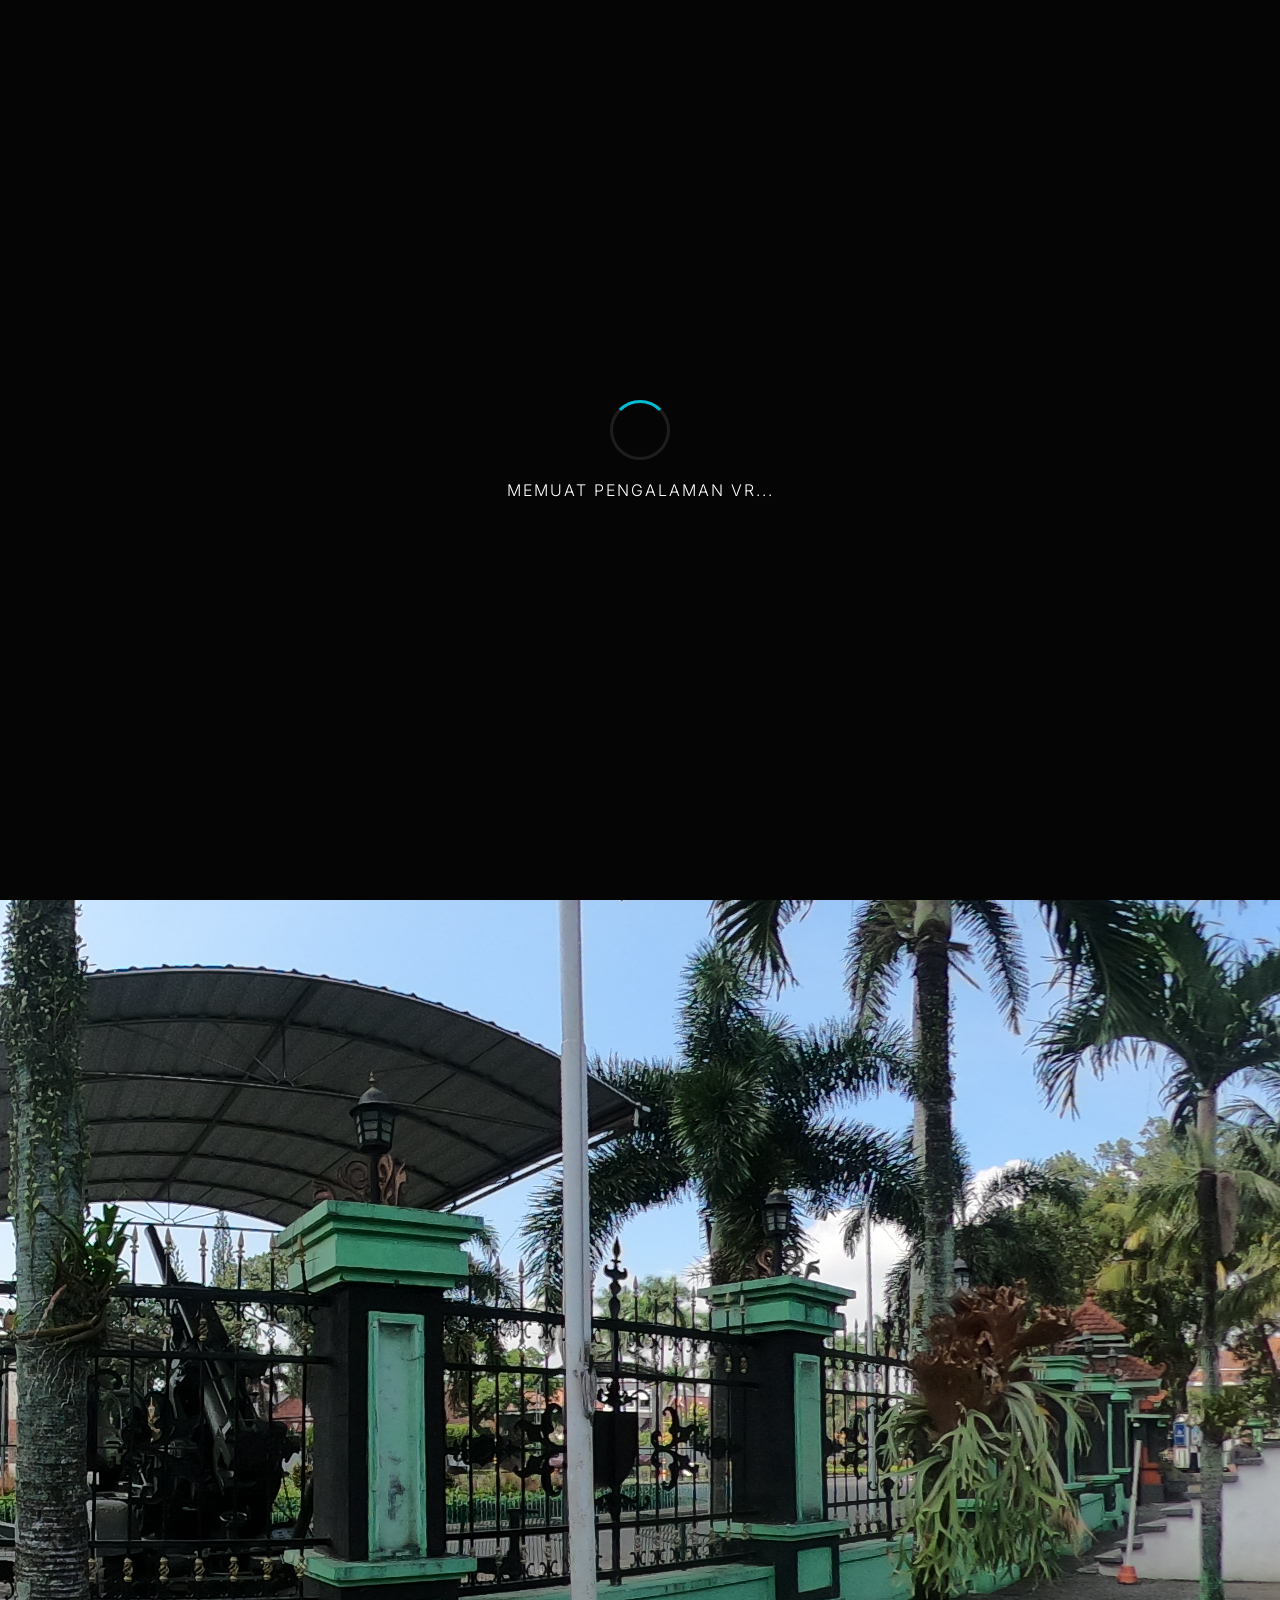
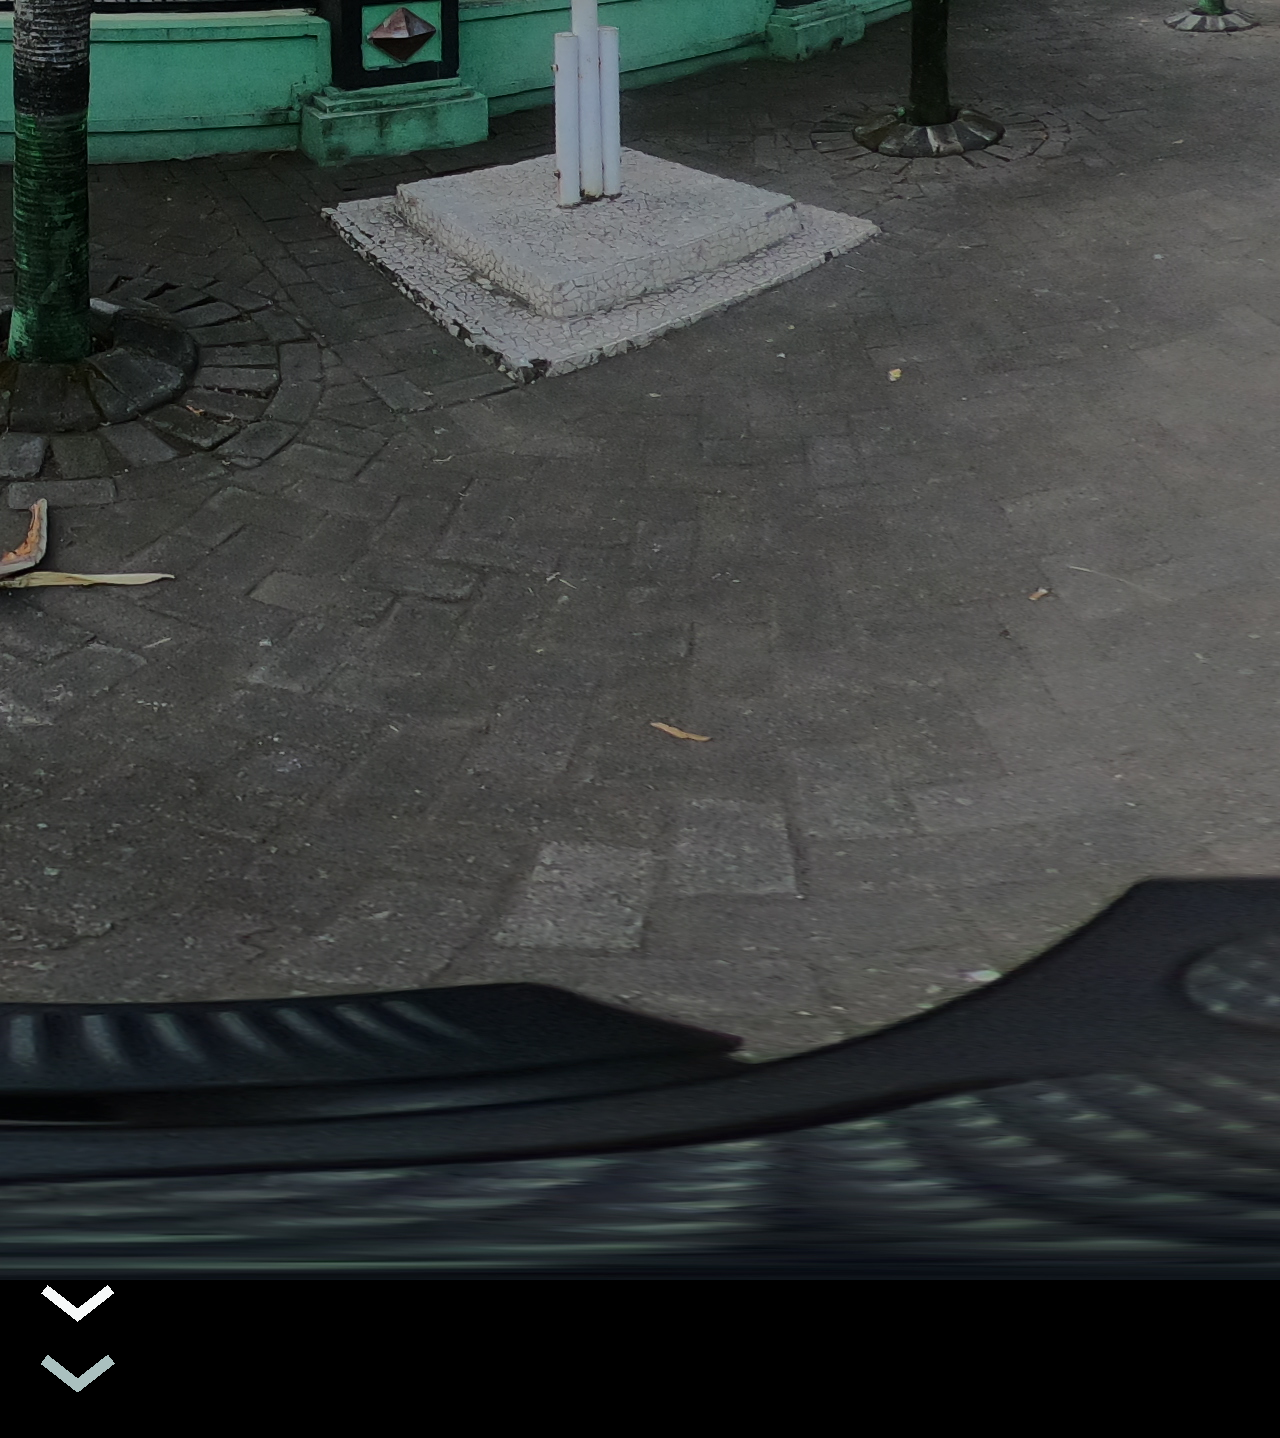
==== 1_TitikSatu.html @ d271705a "refactor: centralize UI styles into a new stylesheet and remove redundant HTML component file" ====
<!DOCTYPE html>
<html lang="id">

<head>
    <meta charset="UTF-8">
    <meta name="viewport" content="width=device-width, initial-scale=1.0">
    <title>Museum Brawijaya Tour°</title>
    <meta name="description" content="Jelajahi Museum Brawijaya secara virtual dengan teknologi 360° VR">

    <!-- Fonts -->
    <link rel="preconnect" href="https://fonts.googleapis.com">
    <link rel="preconnect" href="https://fonts.gstatic.com" crossorigin>
    <link href="https://fonts.googleapis.com/css2?family=Inter:wght@300;400;700&display=swap" rel="stylesheet">

    <!-- Scripts -->
    <script src="https://aframe.io/releases/1.7.1/aframe.min.js"></script>
    <script src="js/gif-shader.js"></script>
    <script src="js/button-component.js"></script>
    <script src="js/ui-manager.js"></script>

    <!-- Styles -->
    <link rel="stylesheet" href="css/style.css">
</head>

<body>
    <!-- Loading Screen -->
    <div id="loading-screen">
        <div class="loader"></div>
        <div style="color: white; letter-spacing: 2px; font-weight: 300;">MEMUAT PENGALAMAN VR...</div>
    </div>

    <!-- UI Overlay -->
    <div id="ui-overlay">
        <header>
            <div class="logo-container">
                <div class="logo-icon">M</div>

                <!--====================================================== Section 1 ====================================================-->
                <div class="room-info">
                    <h1>Laboratorium APL</h1> <!-- Ganti ... dengan Nama Lokasi Secara Umum -->
                    <p style="font-size: 10px; opacity: 0.6; letter-spacing: 1px;">Laboratorium 1</p>
                    <!-- Ganti ... dengan Nama Lokasi Secara Spesifik -->
                </div>
                <!--_____________________________________________________________________________________________________________________-->
            </div>
        </header>

        <div id="info-panel" class="info-panel">
            <h3>Selamat Datang</h3>
            <p>Gunakan kursor di tengah layar untuk berinteraksi dengan objek dan berpindah antar lokasi.</p>
        </div>

        <!--====================================================== Section 2 ====================================================-->
        <div class="nav-controls">
            <div class="btn-icon" title="Informasi" onclick="toggleInfo(
                    
                    'Tentang Tour', 
                    
                    'Selamat datang di Virtual Tour Museum Brawijaya. Silakan jelajahi lingkungan museum dengan mengikuti petunjuk arah.Selamat datang di Virtual Tour Museum Brawijaya. Silakan jelajahi lingkungan museum dengan mengikuti petunjuk arah.'
                    
                    )">
                <i style="font-style: normal;">i</i>
            </div>
            <!--_____________________________________________________________________________________________________________________-->

            <div class="btn-icon" title="Bantuan"
                onclick="toggleInfo('Bantuan Navigasi', 'Tahan klik kiri dan gerakkan mouse untuk melihat sekeliling. Arahkan kursor ke panah dan tunggu hingga lingkaran penuh untuk berpindah tempat.')">
                <i style="font-style: normal;">?</i>
            </div>
        </div>

        <!--====================================================== Section 7 ====================================================-->
        <!-- Minimap Layout -->
        <div class="minimap-container">
            <!-- Ganti src dengan referensi gambar peta yang sesuai dari folder assets/map -->
            <img src="./assets/map/PetaUmum.png" alt="Minimap">
        </div>
        <!--_____________________________________________________________________________________________________________________-->
    </div>

    <!-- A-Frame Scene -->
    <a-scene aframe-watcher loading-screen="enabled: false">

        <!--====================================================== Section 3 ====================================================-->
        <!-- Assets -->
        <a-assets>
            <img id="bg" src="./assets/panoramas/1_TitikSatu.JPG">
            <!-- Ganti ... dengan nama file gambar yang ingin digunakan -->
            <img id="arrow" src="./assets/ui/arrow.gif">
        </a-assets>
        <!--_____________________________________________________________________________________________________________________-->

        <!--====================================================== Section 4 ====================================================-->
        <!-- Camera Setup -->
        <a-entity id="camera-rig" rotation="0 0 0">
            <!--_____________________________________________________________________________________________________________________-->

            <a-camera id="camera" look-controls="pointerLockEnabled: false" wasd-controls="enabled: false" fov="170"
                animation__zoom="property: camera.fov; from: 170; to: 80; dur: 3000; easing: easeInOutQuad; delay: 1500">

                <!-- Reticle / Cursor -->
                <a-entity id="cursor" cursor="fuse: true; fuseTimeout: 1500" position="0 0 -1"
                    raycaster="objects: .itemButton, .itemInfo; far: 50"
                    geometry="primitive: ring; radiusInner: 0.01; radiusOuter: 0.02"
                    material="color: #FFFFFF; shader: flat; opacity: 1"
                    animation__fusing="property: geometry.radiusOuter; from: 0.050; to: 0.010; startEvents: fusing; easing: easeInQuad; dur: 1000"
                    animation__fusing2="property: geometry.radiusInner; from: 0.050; to: 0.005; startEvents: fusing; easing: easeInQuad; dur: 1000">
                </a-entity>
            </a-camera>
        </a-entity>

        <!-- Environment -->
        <a-sky src="#bg" rotation="0 0 0"></a-sky>

        <!--====================================================== Section 5 ====================================================-->
        <!-- Tombol Navigasi -->
        <a-entity id="tombol-navigasi" position="-12.26183 0.11541 7.69963" rotation="-90 -270.85 16" scale="2 2 2">

            <!--
            
            Rotation nilai untuk mengubah rotasi
            Position nilai untuk mengubah posisi tombol
            scale nilai untuk mengubah ukuran tombol

            Rotation (x y z)
            position (x y z)
            scale (x y z)

            -->

            <a-entity id="panah-navigasi" class="itemButton" gif-shader="src: ./assets/ui/arrow.gif; transparent: true"
                geometry="primitive: plane" hoverable="opacity: 0.7" clickable="name: Titik_1; 
                target_url: 1_TitikSatu.html" scale="2 2 2" position="4.76 0.81 -1.23" rotation="20.1 -8.17 -199.75">
            </a-entity>

            <a-text id="text-navigasi" font="kelsonsans" width="6" align="center"
                value="Ikuti Panah \n Untuk Melanjutkan" position="4.08 -1.49 -1.48" rotation="21.21 -20.45 -35.56"
                color="#fff">
            </a-text>
        </a-entity>
        <!--_____________________________________________________________________________________________________________________-->


        <!--====================================================== Section 6 ====================================================-->
        <a-entity>
            <a-text id="text-navigasi2" text="value: Masukkan Teks Disini" font="kelsonsans" width="6" ,align="center"
                position="-8.17812 3.08022 3.2098" rotation="11.151477566631213 99.95535214954776 0.7293752732015379"
                color="#fff">
            </a-text>
        </a-entity>
        <!--_____________________________________________________________________________________________________________________-->

    </a-scene>
</body>

</html>
---- css/style.css ----
/* Variables for consistent design */
:root {
    --primary-color: #00bcd4;
    --secondary-color: #ff4081;
    --bg-dark: rgba(20, 20, 25, 0.85);
    --text-white: #ffffff;
    --glass-bg: rgba(255, 255, 255, 0.1);
    --glass-border: rgba(255, 255, 255, 0.2);
}

* {
    margin: 0;
    padding: 0;
    box-sizing: border-box;
    font-family: 'Inter', 'Segoe UI', Roboto, Helvetica, Arial, sans-serif;
}

body {
    overflow: hidden;
    background-color: #000;
}

/* UI Overlay Container */
#ui-overlay {
    position: fixed;
    top: 0;
    left: 0;
    width: 100%;
    height: 100%;
    pointer-events: none; /* Allow clicks to pass through to A-Frame by default */
    z-index: 10;
}

#ui-overlay > * {
    pointer-events: auto; /* Re-enable clicks for UI elements */
}

/* Header */
header {
    position: absolute;
    top: 0;
    left: 0;
    width: 100%;
    padding: 20px 40px;
    display: flex;
    justify-content: space-between;
    align-items: center;
    background: linear-gradient(to bottom, rgba(0,0,0,0.7) 0%, rgba(0,0,0,0) 100%);
    color: white;
}

.logo-container {
    display: flex;
    align-items: center;
    gap: 15px;
}

.logo-icon {
    width: 40px;
    height: 40px;
    background: var(--primary-color);
    border-radius: 8px;
    display: flex;
    align-items: center;
    justify-content: center;
    font-weight: bold;
    font-size: 20px;
    box-shadow: 0 0 15px var(--primary-color);
}

.room-info h1 {
    font-size: 24px;
    font-weight: 300;
    letter-spacing: 2px;
    text-transform: uppercase;
}

/* Navigation Controls */
.nav-controls {
    position: absolute;
    top: 20px !important;
    right: 40px !important;
    bottom: auto !important;
    display: flex;
    gap: 15px;
}

.btn-icon {
    width: 50px;
    height: 50px;
    border-radius: 50%;
    background: var(--glass-bg);
    border: 1px solid var(--glass-border);
    backdrop-filter: blur(10px);
    display: flex;
    align-items: center;
    justify-content: center;
    color: white;
    cursor: pointer;
    transition: all 0.3s ease;
}

.btn-icon:hover {
    background: var(--primary-color);
    transform: scale(1.1);
    box-shadow: 0 0 20px var(--primary-color);
}

/* Info Panel */
.info-panel {
    position: absolute;
    bottom: 30px;
    left: 30px;
    width: 380px;
    padding: 25px;
    background: var(--bg-dark);
    backdrop-filter: blur(15px);
    border-radius: 15px;
    border: 1px solid var(--glass-border);
    color: white;
    transform: translateY(100px);
    opacity: 0;
    transition: all 0.5s cubic-bezier(0.175, 0.885, 0.32, 1.275);
}

.info-panel.visible {
    transform: translateY(0);
    opacity: 1;
}

.info-panel h3 {
    font-size: 22px;
    margin-bottom: 15px;
    color: var(--primary-color);
}

.info-panel p {
    font-size: 17px;
    line-height: 1.6;
    color: #eee;
}

/* Loading Screen */
#loading-screen {
    position: fixed;
    top: 0;
    left: 0;
    width: 100%;
    height: 100%;
    background: #050505;
    z-index: 100;
    display: flex;
    flex-direction: column;
    align-items: center;
    justify-content: center;
    transition: opacity 0.8s ease;
}

.loader {
    width: 60px;
    height: 60px;
    border: 3px solid rgba(255,255,255,0.1);
    border-top: 3px solid var(--primary-color);
    border-radius: 50%;
    animation: spin 1s linear infinite;
    margin-bottom: 20px;
}

@keyframes spin {
    0% { transform: rotate(0deg); }
    100% { transform: rotate(360deg); }
}

#loading-screen.hidden {
    opacity: 0;
    pointer-events: none;
}

/* Custom Cursor inside A-Frame (standardizing) */
.a-canvas-container {
    cursor: none !important;
}

/* Minimap */
.minimap-container {
    position: absolute;
    bottom: 90px;
    right: 30px;
    padding: 12px;
    border: 1px solid var(--glass-border);
    border-radius: 15px;
    background: var(--bg-dark);
    backdrop-filter: blur(15px);
    box-shadow: 0 4px 15px rgba(0,0,0,0.5);
    z-index: 10;
}

.minimap-container img {
    width: 280px;
    height: auto;
    display: block;
    border-radius: 8px;
}

/* Mobile Responsiveness */
@media (max-width: 768px) {
    /* Header */
    header {
        padding: 15px 20px;
    }
    
    .room-info h1 {
        font-size: 18px;
    }
    
    .logo-icon {
        width: 32px;
        height: 32px;
        font-size: 16px;
    }

    /* Nav Controls */
    .nav-controls {
        top: 15px !important;
        right: 20px !important;
        gap: 10px;
    }

    .btn-icon {
        width: 40px;
        height: 40px;
    }

    /* Info Panel */
    .info-panel {
        width: calc(100% - 40px);
        left: 20px;
        top: 80px; /* Pindah ke atas di bawah header agar tidak menutupi minimap */
        bottom: auto;
        padding: 20px;
        transform: translateY(-50px);
    }
    
    .info-panel.visible {
        transform: translateY(0);
    }

    .info-panel h3 {
        font-size: 18px;
        margin-bottom: 10px;
    }

    .info-panel p {
        font-size: 14px;
    }

    /* Minimap */
    .minimap-container {
        bottom: 80px;
        right: 20px;
        padding: 8px;
        border-radius: 12px;
    }

    .minimap-container img {
        width: 140px;
        border-radius: 6px;
    }
}

/* For very small heights (Landscape mobile) */
@media (max-height: 500px) {
    .minimap-container {
        bottom: 20px;
        right: 80px; /* Geser ke kiri dari tombol VR di pojok */
        padding: 6px;
    }
    .minimap-container img {
        width: 120px;
    }
    
    .info-panel {
        top: 60px;
        left: 20px;
        width: 300px;
        padding: 15px;
    }
    
    header {
        padding: 10px 15px;
    }
    .room-info h1 {
        font-size: 16px;
    }
}
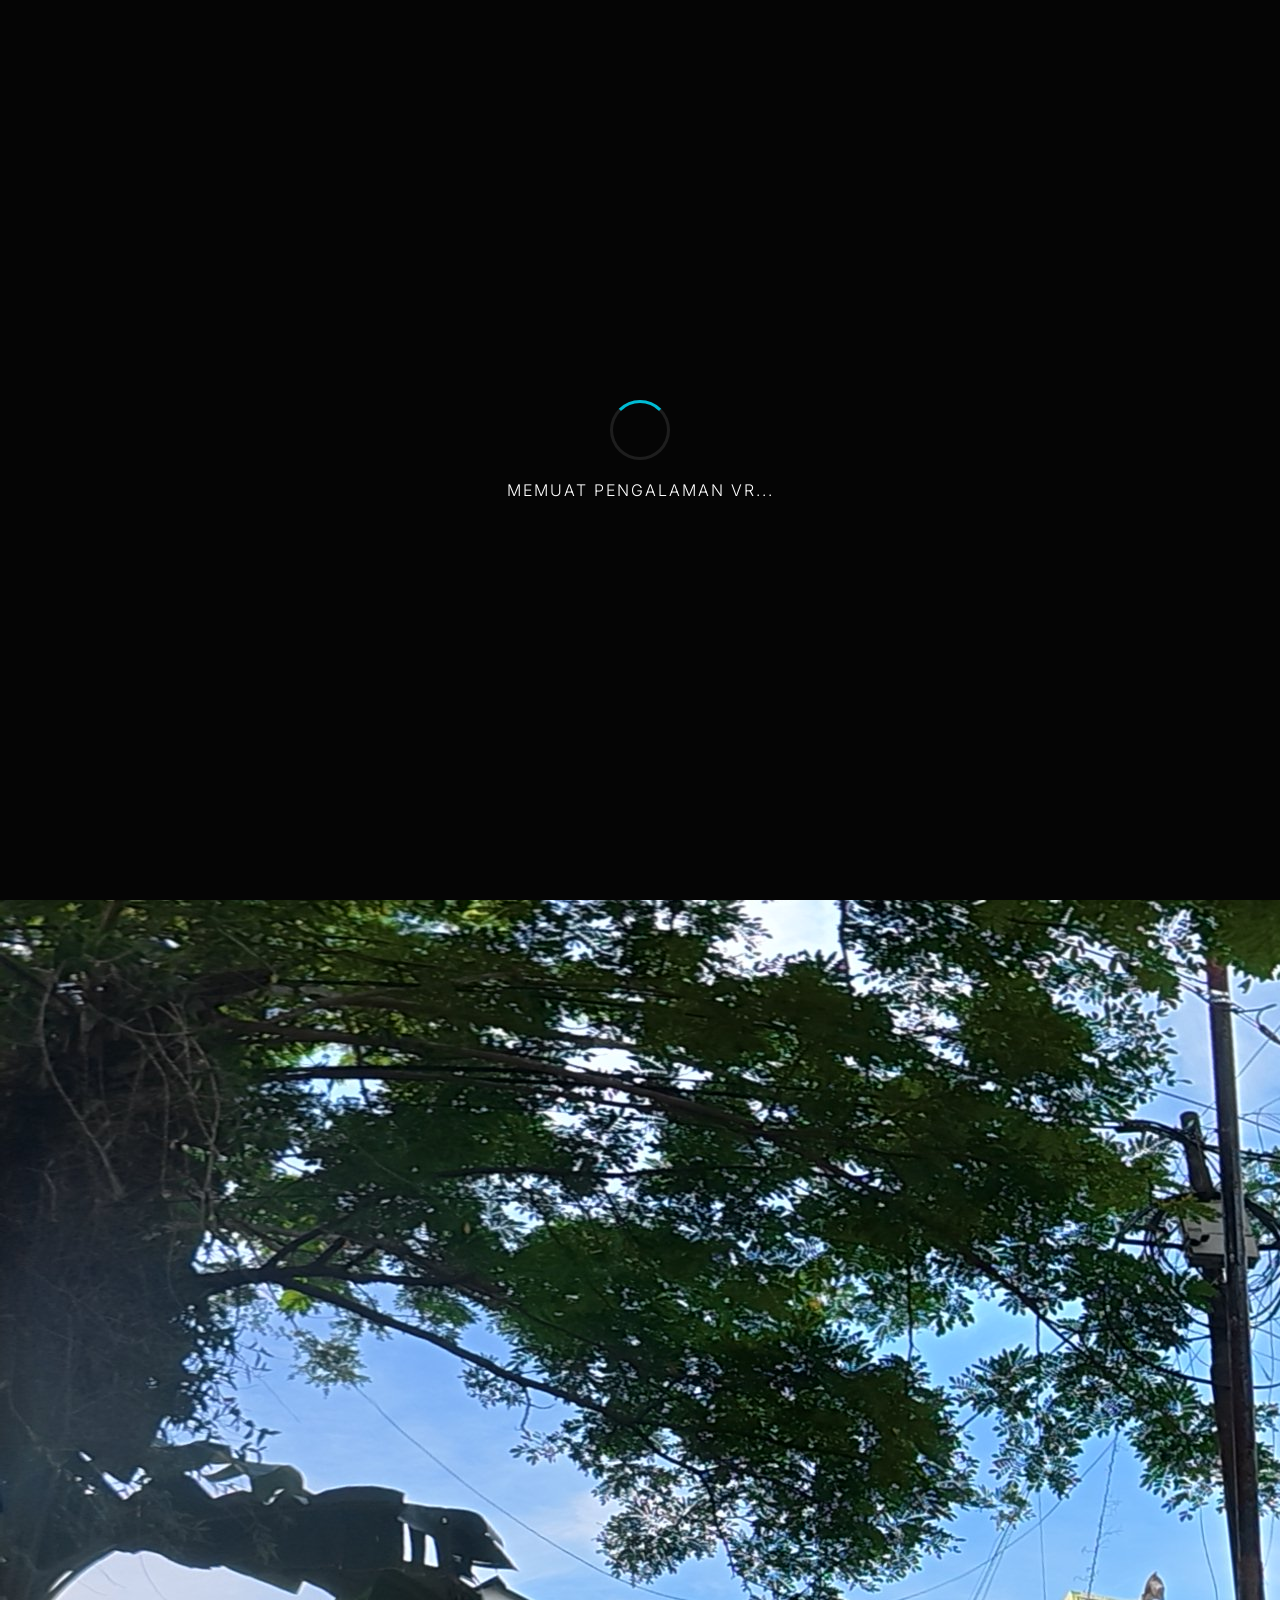
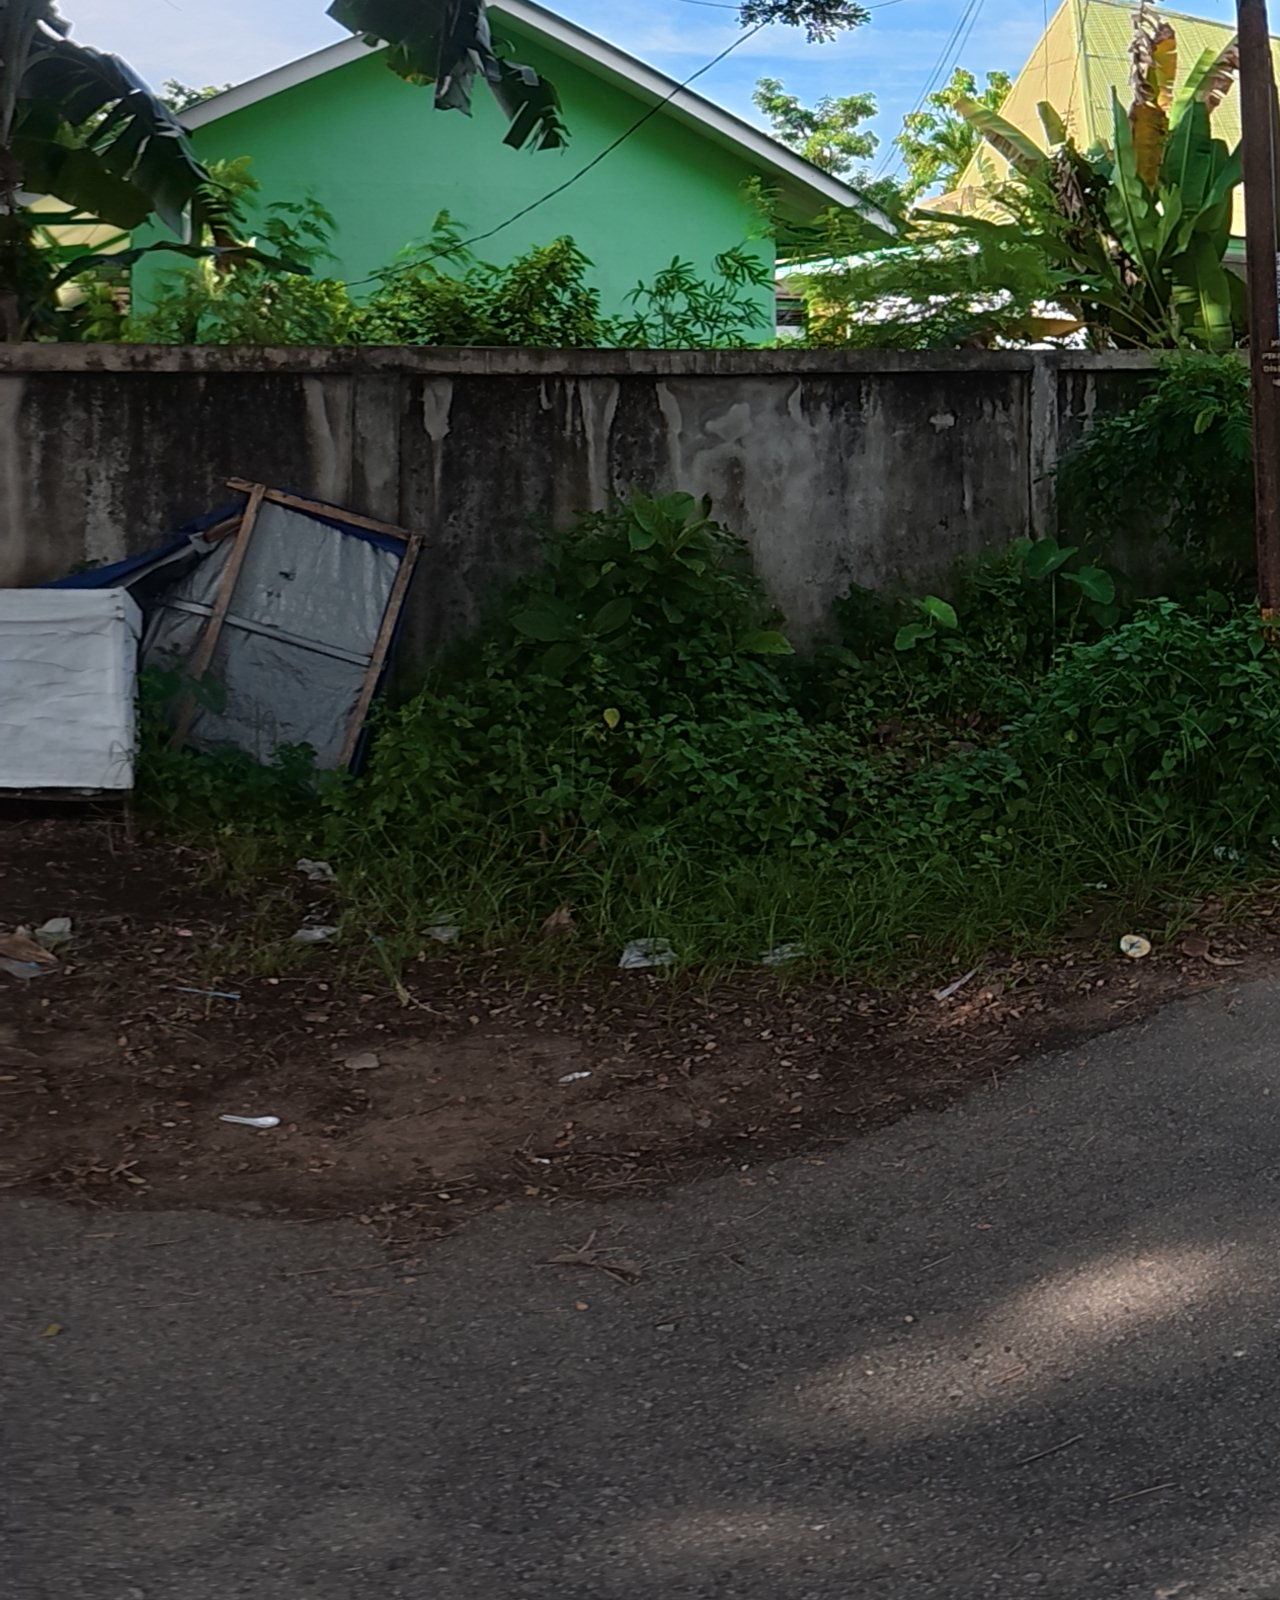
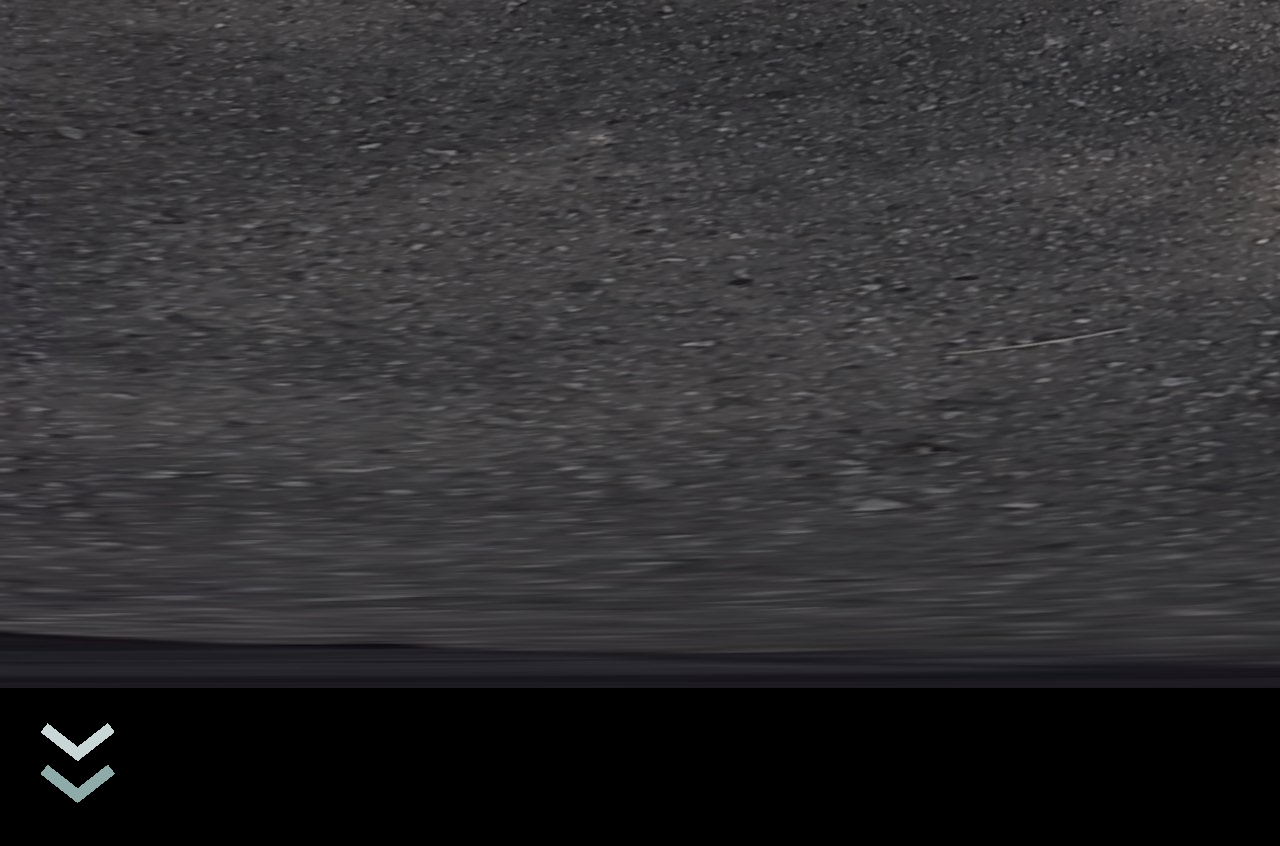
==== commit bbf868d8: "fix: update navigation button position and rotation for improved user experience" ====
--- a/1_TitikSatu.html
+++ b/1_TitikSatu.html
@@ -4,8 +4,8 @@
 <head>
     <meta charset="UTF-8">
     <meta name="viewport" content="width=device-width, initial-scale=1.0">
-    <title>Museum Brawijaya Tour°</title>
-    <meta name="description" content="Jelajahi Museum Brawijaya secara virtual dengan teknologi 360° VR">
+    <title>Virtual Tour°</title>
+    <meta name="description" content="Jelajahi dunia virtual dengan teknologi 360° VR">
 
     <!-- Fonts -->
     <link rel="preconnect" href="https://fonts.googleapis.com">
@@ -33,15 +33,15 @@
     <div id="ui-overlay">
         <header>
             <div class="logo-container">
-                <div class="logo-icon">M</div>
+                <div class="logo-icon">S</div>
 
-                <!--====================================================== Section 1 ====================================================-->
+<!--====================================================== Section 1 ====================================================-->
                 <div class="room-info">
-                    <h1>Laboratorium APL</h1> <!-- Ganti ... dengan Nama Lokasi Secara Umum -->
-                    <p style="font-size: 10px; opacity: 0.6; letter-spacing: 1px;">Laboratorium 1</p>
-                    <!-- Ganti ... dengan Nama Lokasi Secara Spesifik -->
+                    <h1>...</h1> <!-- Ganti ... dengan Nama Lokasi Secara Umum -->
+                    <p style="font-size: 10px; opacity: 0.6; letter-spacing: 1px;">...</p> <!-- Ganti ... dengan Nama Lokasi Secara Spesifik -->
                 </div>
-                <!--_____________________________________________________________________________________________________________________-->
+<!--_____________________________________________________________________________________________________________________-->
+
             </div>
         </header>
 
@@ -50,18 +50,18 @@
             <p>Gunakan kursor di tengah layar untuk berinteraksi dengan objek dan berpindah antar lokasi.</p>
         </div>
 
-        <!--====================================================== Section 2 ====================================================-->
+<!--====================================================== Section 2 ====================================================-->
         <div class="nav-controls">
             <div class="btn-icon" title="Informasi" onclick="toggleInfo(
                     
                     'Tentang Tour', 
                     
-                    'Selamat datang di Virtual Tour Museum Brawijaya. Silakan jelajahi lingkungan museum dengan mengikuti petunjuk arah.Selamat datang di Virtual Tour Museum Brawijaya. Silakan jelajahi lingkungan museum dengan mengikuti petunjuk arah.'
+                    'Selamat datang di Virtual Tour. Silakan jelajahi lingkungan virtual dengan mengikuti petunjuk arah. Selamat datang di Virtual Tour. Silakan jelajahi lingkungan virtual dengan mengikuti petunjuk arah.'
                     
                     )">
                 <i style="font-style: normal;">i</i>
             </div>
-            <!--_____________________________________________________________________________________________________________________-->
+<!--_____________________________________________________________________________________________________________________-->
 
             <div class="btn-icon" title="Bantuan"
                 onclick="toggleInfo('Bantuan Navigasi', 'Tahan klik kiri dan gerakkan mouse untuk melihat sekeliling. Arahkan kursor ke panah dan tunggu hingga lingkaran penuh untuk berpindah tempat.')">
@@ -69,31 +69,34 @@
             </div>
         </div>
 
-        <!--====================================================== Section 7 ====================================================-->
+<!--====================================================== Section 7 ====================================================-->
         <!-- Minimap Layout -->
-        <div class="minimap-container">
-            <!-- Ganti src dengan referensi gambar peta yang sesuai dari folder assets/map -->
-            <img src="./assets/map/PetaUmum.png" alt="Minimap">
+        <div class="minimap-container" id="minimap-container">
+            <div class="minimap-close" id="minimap-close" onclick="minimizeMap(event)">×</div>
+            <div class="minimap-content">
+                <!-- Ganti src dengan referensi gambar peta yang sesuai dari folder assets/map -->
+                <img src="./assets/map/map.jpeg" alt="Minimap" onclick="maximizeMap(event)">
+            </div>
         </div>
-        <!--_____________________________________________________________________________________________________________________-->
+<!--_____________________________________________________________________________________________________________________-->
     </div>
 
     <!-- A-Frame Scene -->
     <a-scene aframe-watcher loading-screen="enabled: false">
 
-        <!--====================================================== Section 3 ====================================================-->
+<!--====================================================== Section 3 ====================================================-->
         <!-- Assets -->
         <a-assets>
             <img id="bg" src="./assets/panoramas/1_TitikSatu.JPG">
             <!-- Ganti ... dengan nama file gambar yang ingin digunakan -->
             <img id="arrow" src="./assets/ui/arrow.gif">
         </a-assets>
-        <!--_____________________________________________________________________________________________________________________-->
+<!--_____________________________________________________________________________________________________________________-->
 
-        <!--====================================================== Section 4 ====================================================-->
+<!--====================================================== Section 4 ====================================================-->
         <!-- Camera Setup -->
         <a-entity id="camera-rig" rotation="0 0 0">
-            <!--_____________________________________________________________________________________________________________________-->
+<!--_____________________________________________________________________________________________________________________-->
 
             <a-camera id="camera" look-controls="pointerLockEnabled: false" wasd-controls="enabled: false" fov="170"
                 animation__zoom="property: camera.fov; from: 170; to: 80; dur: 3000; easing: easeInOutQuad; delay: 1500">
@@ -112,43 +115,33 @@
         <!-- Environment -->
         <a-sky src="#bg" rotation="0 0 0"></a-sky>
 
-        <!--====================================================== Section 5 ====================================================-->
+<!--====================================================== Section 5 ====================================================-->
         <!-- Tombol Navigasi -->
-        <a-entity id="tombol-navigasi" position="-12.26183 0.11541 7.69963" rotation="-90 -270.85 16" scale="2 2 2">
+        <a-entity id="tombol-navigasi1" position="5.71648 -0.86428 12.48434" rotation="-89.99963750135457 -170.06705162411635 0" scale="2 2 2">
 
-            <!--
-            
-            Rotation nilai untuk mengubah rotasi
-            Position nilai untuk mengubah posisi tombol
-            scale nilai untuk mengubah ukuran tombol
-
-            Rotation (x y z)
-            position (x y z)
-            scale (x y z)
-
-            -->
-
-            <a-entity id="panah-navigasi" class="itemButton" gif-shader="src: ./assets/ui/arrow.gif; transparent: true"
+            <a-entity id="panah-navigasi1" class="itemButton" gif-shader="src: ./assets/ui/arrow.gif; transparent: true"
                 geometry="primitive: plane" hoverable="opacity: 0.7" clickable="name: Titik_1; 
-                target_url: 1_TitikSatu.html" scale="2 2 2" position="4.76 0.81 -1.23" rotation="20.1 -8.17 -199.75">
+                target_url: 1_TitikSatu.html" scale="2 2 2" position="4.55 -0.2 -1.23" rotation="8.777140463609081 -4.832899001928493 160.44278">
             </a-entity>
 
-            <a-text id="text-navigasi" font="kelsonsans" width="6" align="center"
-                value="Ikuti Panah \n Untuk Melanjutkan" position="4.08 -1.49 -1.48" rotation="21.21 -20.45 -35.56"
+            <a-text id="text-navigasi1" font="kelsonsans" width="6" align="center"
+                value="Ikuti Panah \n Untuk Melanjutkan" position="4.08 -1.49 -1.48" rotation="26.06728784727193 -13.788802297618393 -25.93378868100645"
                 color="#fff">
             </a-text>
         </a-entity>
-        <!--_____________________________________________________________________________________________________________________-->
+<!--_____________________________________________________________________________________________________________________-->
 
 
-        <!--====================================================== Section 6 ====================================================-->
-        <a-entity>
-            <a-text id="text-navigasi2" text="value: Masukkan Teks Disini" font="kelsonsans" width="6" ,align="center"
-                position="-8.17812 3.08022 3.2098" rotation="11.151477566631213 99.95535214954776 0.7293752732015379"
-                color="#fff">
-            </a-text>
-        </a-entity>
-        <!--_____________________________________________________________________________________________________________________-->
+<!--====================================================== Section 6 ====================================================-->
+        
+        <!--- Paste Snippet Code Tombol Dibawah ini -->
+
+
+        <!--- Paste Snippet Code Text Dibawah ini -->
+
+
+
+<!--_____________________________________________________________________________________________________________________-->
 
     </a-scene>
 </body>
--- a/css/style.css
+++ b/css/style.css
@@ -109,8 +109,9 @@
 /* Info Panel */
 .info-panel {
     position: absolute;
-    bottom: 30px;
-    left: 30px;
+    bottom: 90px;
+    right: 30px;
+    left: auto;
     width: 380px;
     padding: 25px;
     background: var(--bg-dark);
@@ -184,8 +185,9 @@
 /* Minimap */
 .minimap-container {
     position: absolute;
-    bottom: 90px;
-    right: 30px;
+    bottom: 30px;
+    left: 30px;
+    right: auto;
     padding: 12px;
     border: 1px solid var(--glass-border);
     border-radius: 15px;
@@ -193,6 +195,13 @@
     backdrop-filter: blur(15px);
     box-shadow: 0 4px 15px rgba(0,0,0,0.5);
     z-index: 10;
+    transition: all 0.4s ease;
+}
+
+.minimap-content {
+    overflow: hidden;
+    border-radius: 8px;
+    cursor: pointer;
 }
 
 .minimap-container img {
@@ -200,6 +209,59 @@
     height: auto;
     display: block;
     border-radius: 8px;
+    transition: all 0.4s ease;
+}
+
+.minimap-close {
+    display: none;
+    position: absolute;
+    top: 10px;
+    right: 10px;
+    width: 30px;
+    height: 30px;
+    background: var(--secondary-color);
+    color: white;
+    border-radius: 50%;
+    display: flex;
+    align-items: center;
+    justify-content: center;
+    font-size: 24px;
+    cursor: pointer;
+    z-index: 12;
+    transition: all 0.2s ease;
+}
+
+.minimap-close:hover {
+    transform: scale(1.1);
+    background: #ff1565;
+}
+
+/* Maximized State */
+.minimap-container.maximized {
+    position: fixed;
+    top: 50%;
+    left: 50%;
+    transform: translate(-50%, -50%);
+    width: fit-content;
+    height: fit-content;
+    max-width: 90vw;
+    max-height: 90vh;
+    bottom: auto;
+    right: auto;
+    padding: 15px;
+    z-index: 11;
+}
+
+.minimap-container.maximized .minimap-close {
+    display: flex;
+}
+
+.minimap-container.maximized img {
+    width: auto;
+    height: auto;
+    max-width: calc(90vw - 30px);
+    max-height: calc(90vh - 30px);
+    object-fit: contain;
 }
 
 /* Mobile Responsiveness */
@@ -233,12 +295,13 @@
 
     /* Info Panel */
     .info-panel {
-        width: calc(100% - 40px);
-        left: 20px;
-        top: 80px; /* Pindah ke atas di bawah header agar tidak menutupi minimap */
-        bottom: auto;
+        width: 300px;
+        right: 20px;
+        left: auto;
+        top: auto;
+        bottom: 80px;
         padding: 20px;
-        transform: translateY(-50px);
+        transform: translateY(50px);
     }
     
     .info-panel.visible {
@@ -256,8 +319,9 @@
 
     /* Minimap */
     .minimap-container {
-        bottom: 80px;
-        right: 20px;
+        bottom: 20px;
+        left: 20px;
+        right: auto;
         padding: 8px;
         border-radius: 12px;
     }
@@ -266,22 +330,27 @@
         width: 140px;
         border-radius: 6px;
     }
+
+    /* Aturan maximized dihapus karena fit-content sudah cukup otomatis */
 }
 
 /* For very small heights (Landscape mobile) */
 @media (max-height: 500px) {
     .minimap-container {
-        bottom: 20px;
-        right: 80px; /* Geser ke kiri dari tombol VR di pojok */
+        bottom: 15px;
+        left: 20px;
+        right: auto;
         padding: 6px;
     }
     .minimap-container img {
-        width: 120px;
+        width: 80px;
     }
     
     .info-panel {
-        top: 60px;
-        left: 20px;
+        top: auto;
+        bottom: 70px;
+        right: 20px;
+        left: auto;
         width: 300px;
         padding: 15px;
     }
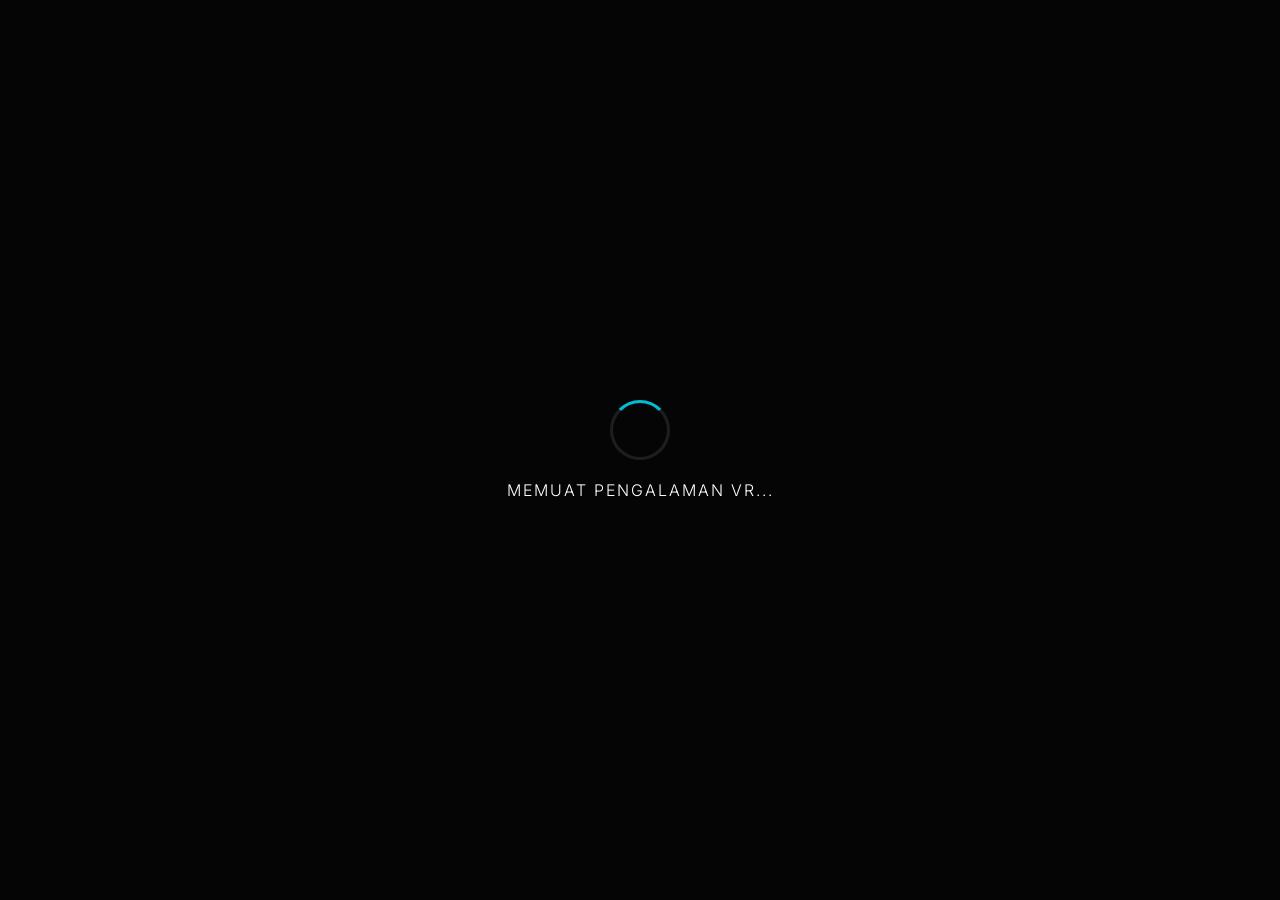
==== commit dc999a6c: "fix: update image references and remove unused assets" ====
--- a/1_TitikSatu.html
+++ b/1_TitikSatu.html
@@ -75,7 +75,7 @@
             <div class="minimap-close" id="minimap-close" onclick="minimizeMap(event)">×</div>
             <div class="minimap-content">
                 <!-- Ganti src dengan referensi gambar peta yang sesuai dari folder assets/map -->
-                <img src="./assets/map/map.jpeg" alt="Minimap" onclick="maximizeMap(event)">
+                <img src="./assets/map/..." alt="Minimap" onclick="maximizeMap(event)">
             </div>
         </div>
 <!--_____________________________________________________________________________________________________________________-->
@@ -87,7 +87,7 @@
 <!--====================================================== Section 3 ====================================================-->
         <!-- Assets -->
         <a-assets>
-            <img id="bg" src="./assets/panoramas/1_TitikSatu.JPG">
+            <img id="bg" src="./assets/panoramas/...">
             <!-- Ganti ... dengan nama file gambar yang ingin digunakan -->
             <img id="arrow" src="./assets/ui/arrow.gif">
         </a-assets>
